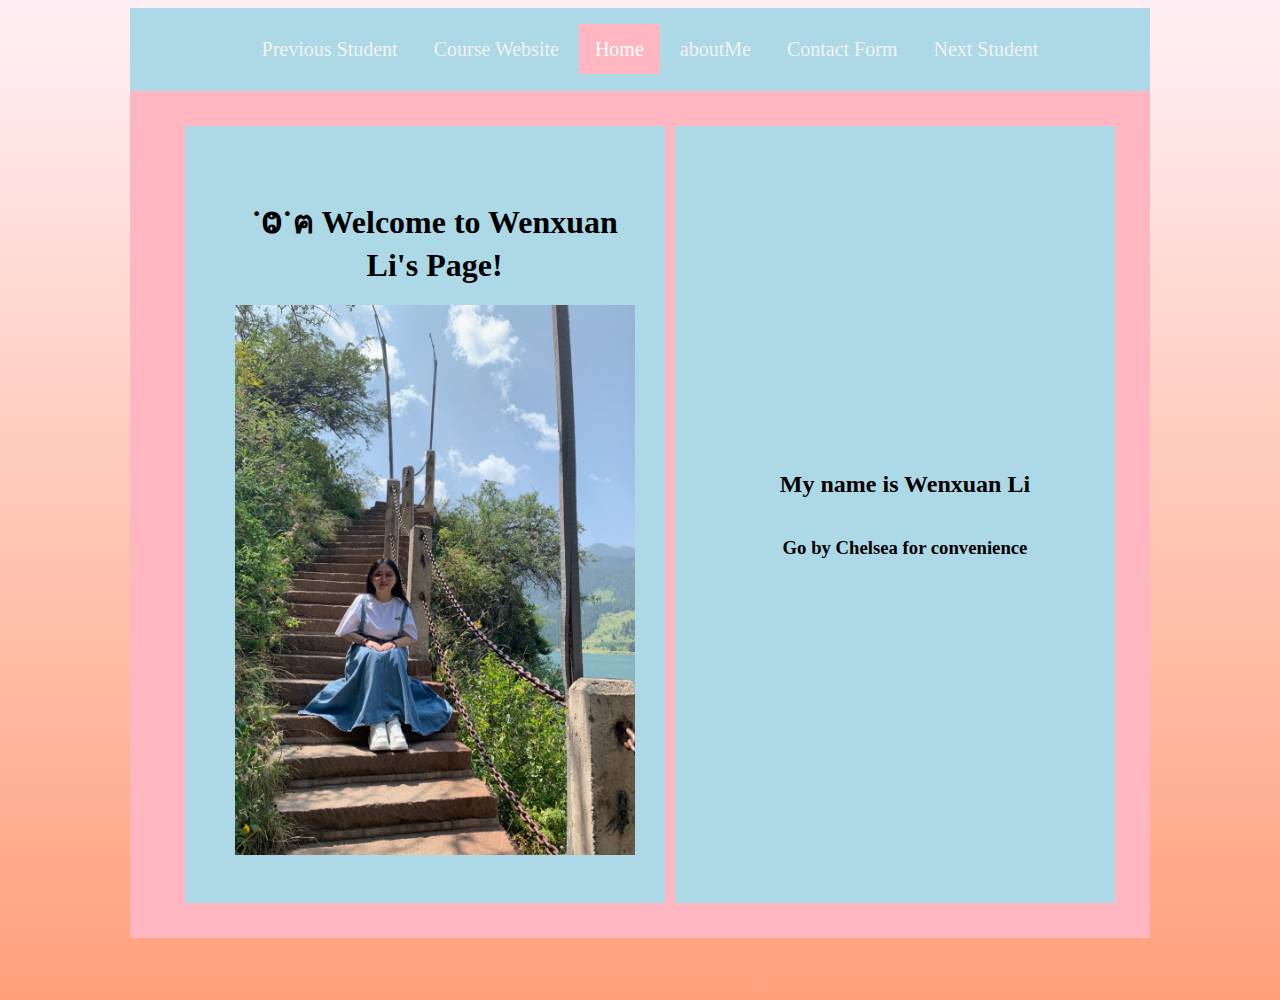
==== index.html @ 332ad687 "Get checked" ====
<!DOCTYPE html>
<html lang="en">
<head>
    <meta charset="UTF-8">
    <title>Wenxuan Li</title>
     <link rel="stylesheet" type="text/css" href="style.css">
</head>
<body>
    <div class="navigation" style = "text-align:center">
        <a href="https://alexlamattina.github.io">Previous Student</a>
        <a href="https://mattm401.github.io/">Course Website</a>
        <a class="active" href="index.html">Home</a>
        <a href="aboutMe.html">aboutMe</a>
        <a href="ContactForm.html">Contact Form</a>
        <a href="https://AaronLiu20.github.io">Next Student</a>
    </div>
    <div class="wrapper">
        <div class="left">
            <h1 style="text-align:center">˙Ⱉ˙ฅ Welcome to Wenxuan Li's Page!</h1>
            <!--Wenxuan Li, CISC474, Personal Web Page 1, wenxuan@udel.edu-->
            <img src='IMG_1710.JPG' alt="personal image" width="400" height="550" >
        </div>
        <div class="right">
            <h2 style="text-align:center">My name is Wenxuan Li</h2>
            <h3 style="text-align:center">Go by Chelsea for convenience</h3>
            <!--
            <p style="text-align:center">
            Please click my image to know more about ME ᵔ◡ᵔ
            </p>
            <ul class="refer-links" style="text-align:center">
                <li><a href="https://alexlamattina.github.io">Previous Student</a></li>
                <li><a href="https://mattm401.github.io/">Course Website</a></li>
                <li><a href="https://AaronLiu20.github.io">Next Student</a></li>
            </ul>
            -->
        </div>
    </div>
</body>
</html>
---- style.css ----
/* Background for all pages */
html {
  justify-content: center;
  display: flex;
  height: 1000px;
  background-color: #cccccc;
  background-image: linear-gradient(LavenderBlush, LightSalmon);
}

/* navigation */
.navigation {
  background-color: LightBlue;
  overflow: hidden;
}
.navigation a {
  float: center;
  color: #f2f2f2;
  text-align: center;
  padding: 14px 16px;
  text-decoration: none;
  font-size: 20px;
}
.navigation a:hover {
  background-color: lightpink;
  color: #f2f2f2;
}
.navigation a.active {
  background-color: lightpink;
  color: white;
}
/* Common format for homepage and aboutMe */
.wrapper {
  background-color: lightpink;
  max-width: 100%;
  display: flex;
  flex-direction: row;
  height: 80%;
}
.left, .right {
  background-color: LightBlue;
  margin: 5px;
  max-width: 100%;
  flex: 1;
  display: flex;
  flex-direction: column;
  justify-content: center;
}
.left {
  align-items: center;
  justify-content: center;
}
.refer-links {
  list-style: none;
  padding-left: 0px;
  font-size: 18px;
}
div {
  padding-top: 30px;
  padding-right: 30px;
  padding-bottom: 30px;
  padding-left: 50px;
}

/* Text entry for Contact Form */
input[type=text] {
    width: 100%;
    padding: 15px 15px;
    margin: 5px 0;
    display: inline-block;
    border: 5px solid LightBlue;
    box-sizing: border-box;
}

textarea {
    width: 100%;
    padding: 15px 15px;
    margin: 5px 0;
    display: inline-block;
    border: 5px solid LightBlue;
    box-sizing: border-box;
    resize: vertical;
}

/* button */
.button {
  background-color: Lightpink;
  border: none;
  color: white;
  padding: 15px 32px;
  text-align: center;
  text-decoration: none;
  display: inline-block;
  font-size: 20px;
  margin: 20px 10px;
  cursor: pointer;
}
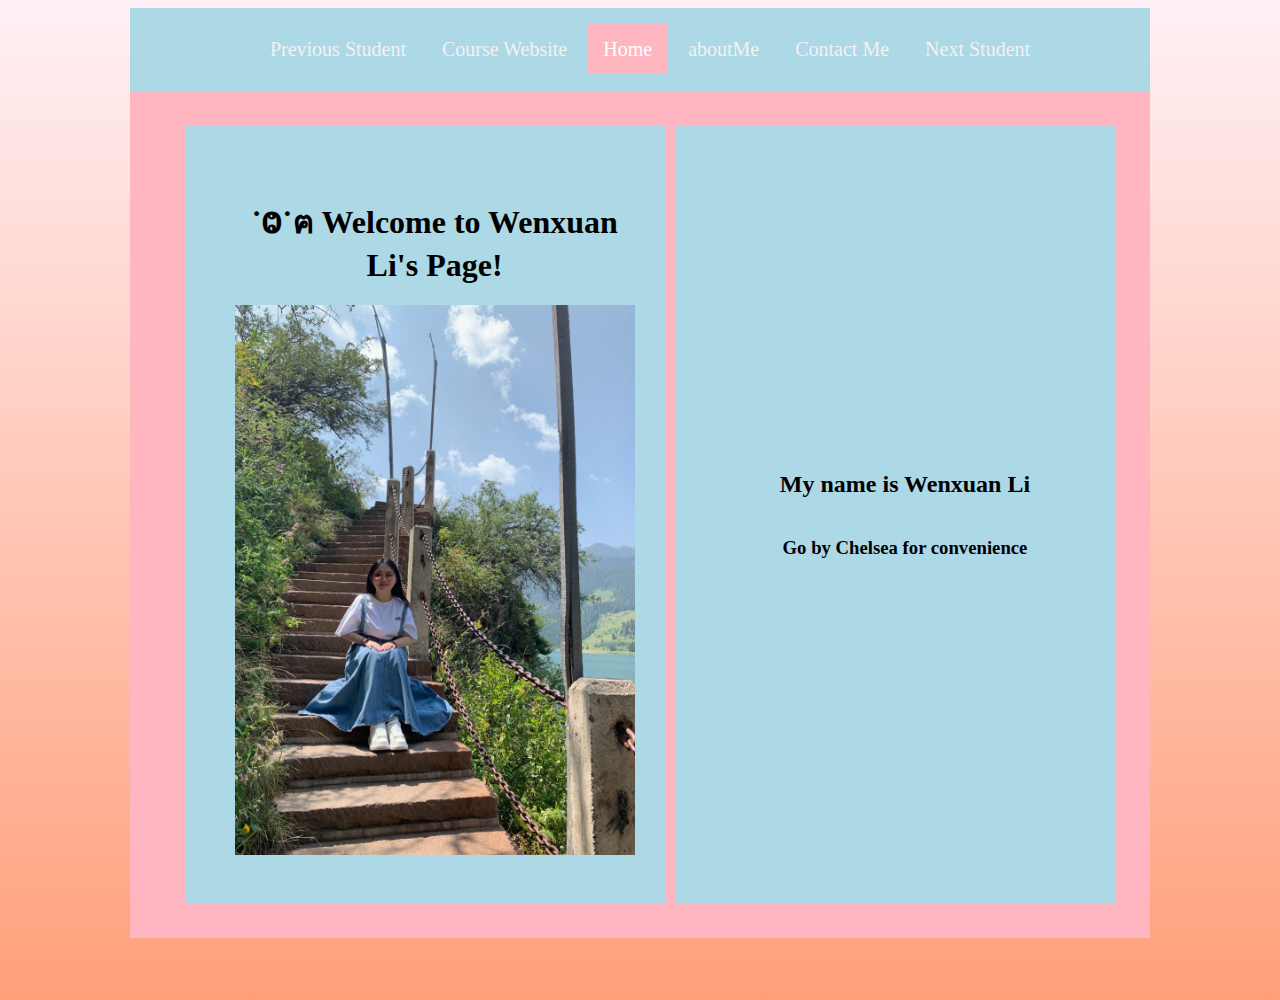
==== commit 0e41ccf9: "Update Several Decoration" ====
--- a/index.html
+++ b/index.html
@@ -11,7 +11,7 @@
         <a href="https://mattm401.github.io/">Course Website</a>
         <a class="active" href="index.html">Home</a>
         <a href="aboutMe.html">aboutMe</a>
-        <a href="ContactForm.html">Contact Form</a>
+        <a href="ContactMe.html">Contact Me</a>
         <a href="https://AaronLiu20.github.io">Next Student</a>
     </div>
     <div class="wrapper">
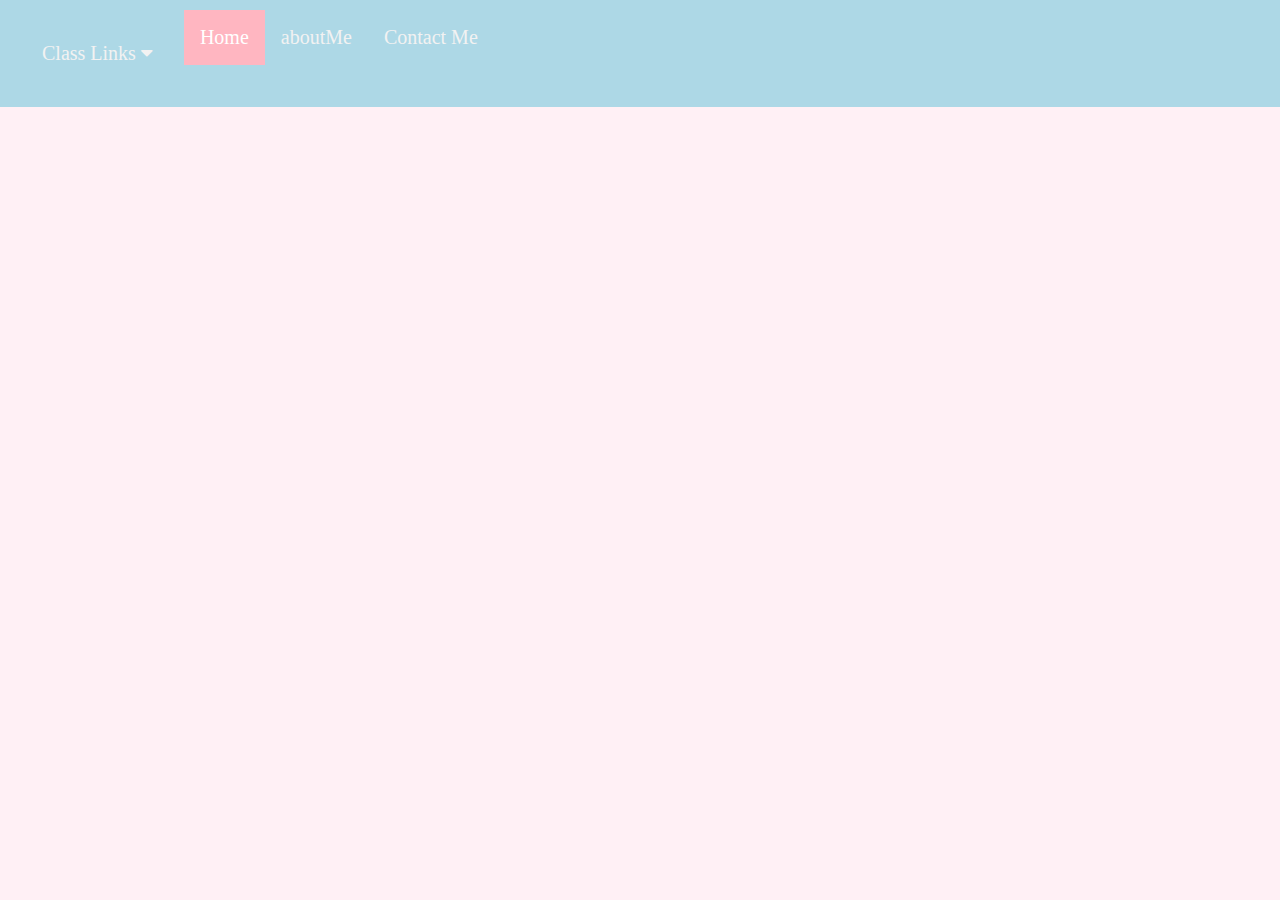
==== commit 6d64c9f4: "Add Google Analytics" ====
--- a/index.html
+++ b/index.html
@@ -1,23 +1,39 @@
 <!DOCTYPE html>
 <html lang="en">
 <head>
+    <!-- Global site tag (gtag.js) - Google Analytics -->
+    <script async src="https://www.googletagmanager.com/gtag/js?id=G-5S9W2F66P3"></script>
+    <script>
+        window.dataLayer = window.dataLayer || [];
+        function gtag(){dataLayer.push(arguments);}
+        gtag('js', new Date());
+        gtag('config', 'G-5S9W2F66P3');
+    </script>
     <meta charset="UTF-8">
-    <title>Wenxuan Li</title>
-     <link rel="stylesheet" type="text/css" href="style.css">
+    <title>Wenxuan's Website</title>
+    <link rel="stylesheet" href="https://cdnjs.cloudflare.com/ajax/libs/font-awesome/4.7.0/css/font-awesome.min.css">
+    <link rel="stylesheet" type="text/css" href="style.css">
 </head>
 <body>
-    <div class="navigation" style = "text-align:center">
-        <a href="https://alexlamattina.github.io">Previous Student</a>
-        <a href="https://mattm401.github.io/">Course Website</a>
+    <div class="navigation">
+        <div class="dropdown">
+            <button class="dropbtn">Class Links <i class="fa fa-caret-down"></i></button>
+            <div class="dropdown-content">
+                <a href="https://mattm401.github.io/">Course Website</a>
+                <a href="https://alexlamattina.github.io">Previous Student</a>
+                <a href="https://AaronLiu20.github.io">Next Student</a>
+            </div>
+        </div>
         <a class="active" href="index.html">Home</a>
         <a href="aboutMe.html">aboutMe</a>
         <a href="ContactMe.html">Contact Me</a>
-        <a href="https://AaronLiu20.github.io">Next Student</a>
+        </div>  
     </div>
+    <!--
     <div class="wrapper">
         <div class="left">
             <h1 style="text-align:center">˙Ⱉ˙ฅ Welcome to Wenxuan Li's Page!</h1>
-            <!--Wenxuan Li, CISC474, Personal Web Page 1, wenxuan@udel.edu-->
+            <!--Wenxuan Li, CISC474, Personal Web Page 1, wenxuan@udel.edu
             <img src='IMG_1710.JPG' alt="personal image" width="400" height="550" >
         </div>
         <div class="right">
@@ -32,8 +48,9 @@
                 <li><a href="https://mattm401.github.io/">Course Website</a></li>
                 <li><a href="https://AaronLiu20.github.io">Next Student</a></li>
             </ul>
-            -->
+            
         </div>
     </div>
+    -->
 </body>
 </html>--- a/style.css
+++ b/style.css
@@ -1,33 +1,81 @@
 /* Background for all pages */
-html {
-  justify-content: center;
-  display: flex;
-  height: 1000px;
-  background-color: #cccccc;
-  background-image: linear-gradient(LavenderBlush, LightSalmon);
+body {
+  margin: auto;
+  text-align: center; 
+  background-color: LavenderBlush;
 }
 
 /* navigation */
 .navigation {
   background-color: LightBlue;
   overflow: hidden;
+  top: 0%;
+  width: 100%;
+  padding: 10px;
+  margin: auto;
+  text-align: center;
+  z-index: 9999;
 }
 .navigation a {
-  float: center;
+  float: left;
   color: #f2f2f2;
   text-align: center;
-  padding: 14px 16px;
+  padding: 16px;
   text-decoration: none;
   font-size: 20px;
 }
 .navigation a:hover {
   background-color: lightpink;
-  color: #f2f2f2;
 }
 .navigation a.active {
   background-color: lightpink;
   color: white;
 }
+.dropdown {
+  float: left;
+  overflow: hidden;
+  color: #f2f2f2;
+  text-align: center;
+  padding: 16px;
+  text-decoration: none;
+  font-size: 20px;
+}
+.dropbtn {
+  font-size: 20px;  
+  border: none;
+  text-align: center;
+  color: #f2f2f2;
+  padding: 16px;
+  text-decoration: none;
+  background-color: transparent;
+  font-family: inherit;
+  margin: auto;
+}
+.dropdown:hover .dropbtn  {
+  background-color: lightpink;
+}
+.dropdown-content {
+  display: none;
+  position: absolute;
+  background-color: lightpink;
+  box-shadow: 0px 10px 10px 0px #f2f2f2;;
+  z-index: 1;
+}
+.dropdown-content a {
+  float: none;
+  color: #f2f2f2;;
+  padding: 16px;
+  text-decoration: none;
+  display: block;
+  text-align: left;
+}
+.dropdown-content a:hover {
+  background-color: LightBlue;
+}
+.dropdown:hover .dropdown-content {
+  display: block;
+}
+
 /* Common format for homepage and aboutMe */
 .wrapper {
   background-color: lightpink;
@@ -79,19 +127,4 @@
     border: 5px solid LightBlue;
     box-sizing: border-box;
     resize: vertical;
-}
-
-/* button */
-.button {
-  background-color: Lightpink;
-  border: none;
-  color: white;
-  padding: 15px 32px;
-  text-align: center;
-  text-decoration: none;
-  display: inline-block;
-  font-size: 20px;
-  margin: 20px 10px;
-  cursor: pointer;
-}
-
+}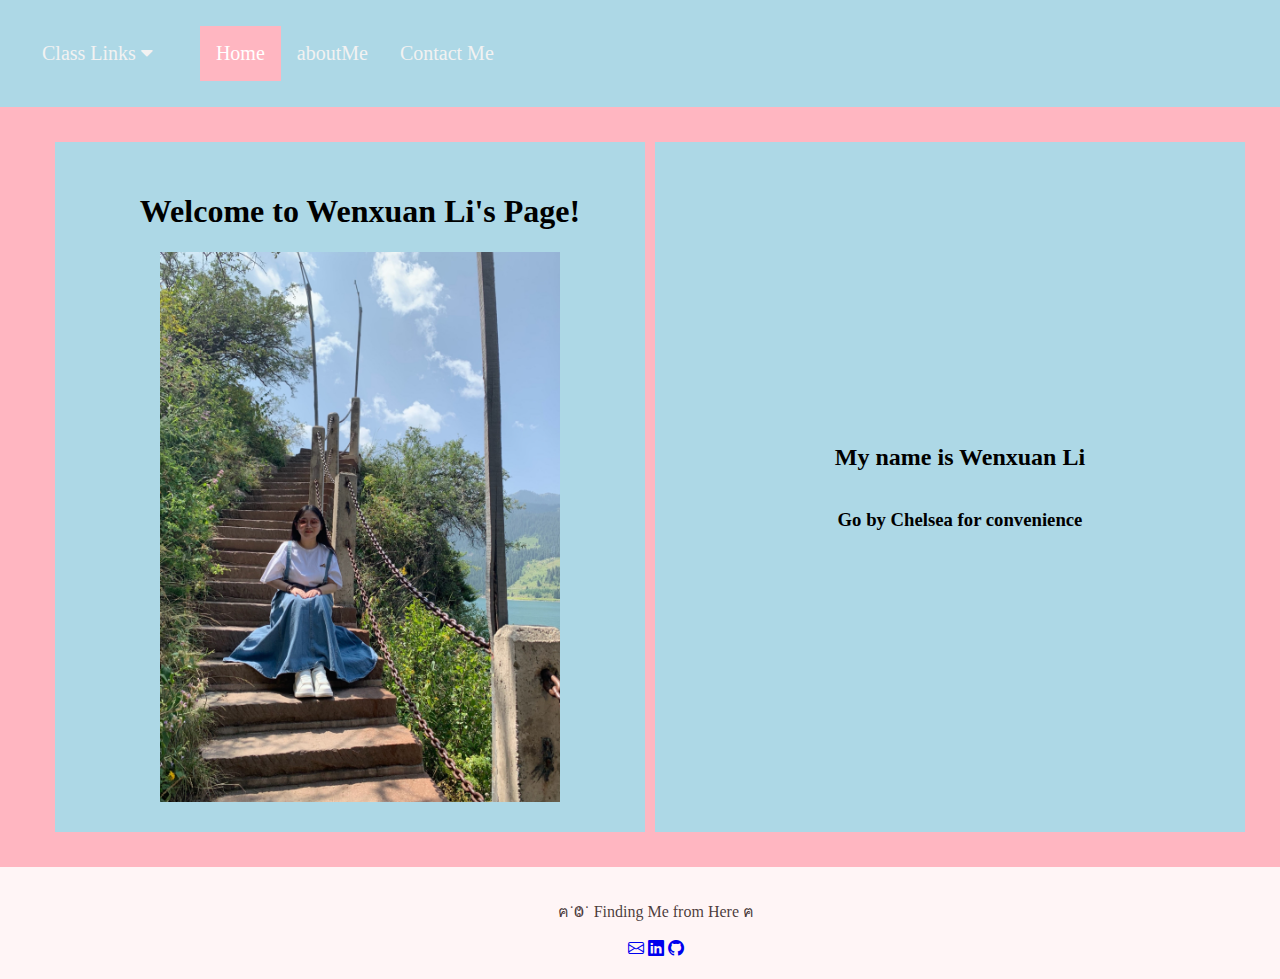
==== commit af924d3a: "Fix navigation bar, add footer" ====
--- a/index.html
+++ b/index.html
@@ -11,10 +11,12 @@
     </script>
     <meta charset="UTF-8">
     <title>Wenxuan's Website</title>
+    <link rel="stylesheet" href="https://cdn.jsdelivr.net/npm/bootstrap-icons@1.3.0/font/bootstrap-icons.css">
     <link rel="stylesheet" href="https://cdnjs.cloudflare.com/ajax/libs/font-awesome/4.7.0/css/font-awesome.min.css">
     <link rel="stylesheet" type="text/css" href="style.css">
 </head>
 <body>
+    <!--Navigation Bar-->
     <div class="navigation">
         <div class="dropdown">
             <button class="dropbtn">Class Links <i class="fa fa-caret-down"></i></button>
@@ -24,16 +26,16 @@
                 <a href="https://AaronLiu20.github.io">Next Student</a>
             </div>
         </div>
-        <a class="active" href="index.html">Home</a>
-        <a href="aboutMe.html">aboutMe</a>
-        <a href="ContactMe.html">Contact Me</a>
+        <div class="dropdown">
+            <a class="active" href="index.html">Home</a>
+            <a href="aboutMe.html">aboutMe</a>
+            <a href="ContactMe.html">Contact Me</a>
         </div>  
     </div>
-    <!--
     <div class="wrapper">
         <div class="left">
-            <h1 style="text-align:center">˙Ⱉ˙ฅ Welcome to Wenxuan Li's Page!</h1>
-            <!--Wenxuan Li, CISC474, Personal Web Page 1, wenxuan@udel.edu
+            <h1 style="text-align:center"> Welcome to Wenxuan Li's Page!</h1>
+            <!--Wenxuan Li, CISC474, Personal Web Page 1, wenxuan@udel.edu-->
             <img src='IMG_1710.JPG' alt="personal image" width="400" height="550" >
         </div>
         <div class="right">
@@ -48,9 +50,19 @@
                 <li><a href="https://mattm401.github.io/">Course Website</a></li>
                 <li><a href="https://AaronLiu20.github.io">Next Student</a></li>
             </ul>
-            
+        -->
         </div>
     </div>
-    -->
+    <!--Footer-->
+    <footer>
+        <ul>
+           <li> <a>ฅ˙Ⱉ˙ Finding Me from Here ฅ</a></li>
+           <li>
+               <a href="mailto:wenxuan@udel.edu"> <i class="bi bi-envelope"></i></a>
+               <a href="https://www.linkedin.com/in/wenxuan-li-9bab27161"><i class="bi bi-linkedin"></i></a>
+               <a href="https://github.com/WenxuanChelsea"> <i class="bi bi-github"></i></a>
+           </li>
+        </ul>
+     </footer>
 </body>
 </html>--- a/style.css
+++ b/style.css
@@ -39,6 +39,7 @@
   padding: 16px;
   text-decoration: none;
   font-size: 20px;
+  margin: 0;
 }
 .dropbtn {
   font-size: 20px;  
@@ -58,13 +59,12 @@
   display: none;
   position: absolute;
   background-color: lightpink;
-  box-shadow: 0px 10px 10px 0px #f2f2f2;;
   z-index: 1;
 }
 .dropdown-content a {
   float: none;
   color: #f2f2f2;;
-  padding: 16px;
+  padding: 10px;
   text-decoration: none;
   display: block;
   text-align: left;
@@ -127,4 +127,26 @@
     border: 5px solid LightBlue;
     box-sizing: border-box;
     resize: vertical;
+}
+
+/* Footer */
+footer {
+  bottom: 0;
+  color: rgba(32, 10, 10, 0.808);
+  text-align: center;
+  padding: 16px;
+  width: 100%;
+  height: 80px;
+  background-color: rgb(255, 245, 246);
+
+} 
+ul{
+  list-style: none;
+  margin: none;
+  padding: none;
+  padding-inline-start: 0%;
+
+}
+li{
+  margin: 16px;
 }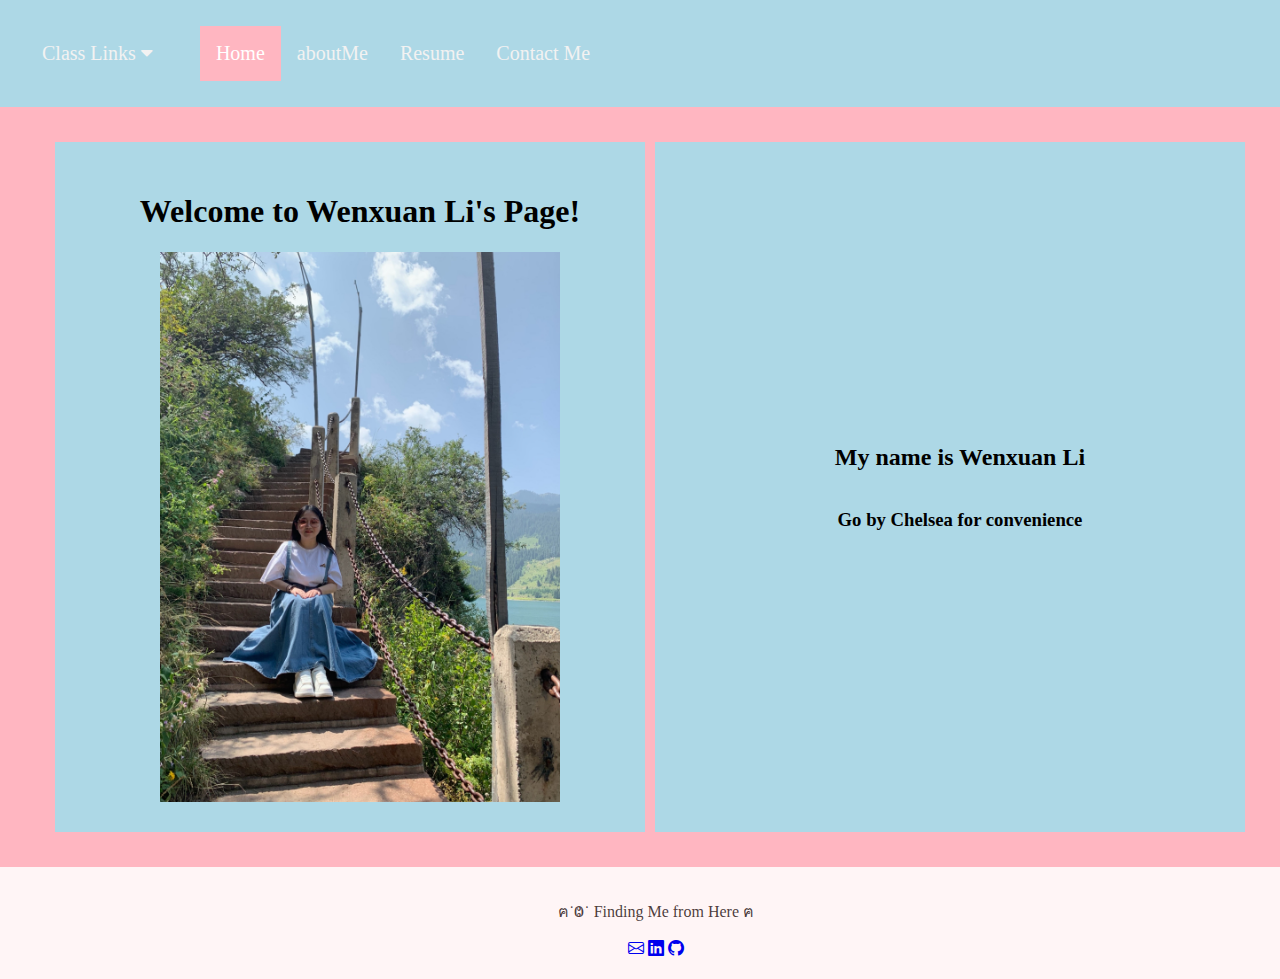
==== commit 7941dd3b: "Format files" ====
--- a/index.html
+++ b/index.html
@@ -13,7 +13,7 @@
     <title>Wenxuan's Website</title>
     <link rel="stylesheet" href="https://cdn.jsdelivr.net/npm/bootstrap-icons@1.3.0/font/bootstrap-icons.css">
     <link rel="stylesheet" href="https://cdnjs.cloudflare.com/ajax/libs/font-awesome/4.7.0/css/font-awesome.min.css">
-    <link rel="stylesheet" type="text/css" href="style.css">
+    <link rel="stylesheet" type="text/css" href="css/style.css">
 </head>
 <body>
     <!--Navigation Bar-->
@@ -29,6 +29,7 @@
         <div class="dropdown">
             <a class="active" href="index.html">Home</a>
             <a href="aboutMe.html">aboutMe</a>
+            <a href="Resume.html">Resume</a>
             <a href="ContactMe.html">Contact Me</a>
         </div>  
     </div>
@@ -36,7 +37,7 @@
         <div class="left">
             <h1 style="text-align:center"> Welcome to Wenxuan Li's Page!</h1>
             <!--Wenxuan Li, CISC474, Personal Web Page 1, wenxuan@udel.edu-->
-            <img src='IMG_1710.JPG' alt="personal image" width="400" height="550" >
+            <img src='file/IMG_1710.JPG' alt="personal image" width="400" height="550" >
         </div>
         <div class="right">
             <h2 style="text-align:center">My name is Wenxuan Li</h2>
--- a/css/style.css
+++ b/css/style.css
@@ -0,0 +1,173 @@
+/* Background for all pages */
+body {
+  margin: auto;
+  text-align: center; 
+  background-color: LavenderBlush;
+}
+
+/* navigation */
+.navigation {
+  background-color: LightBlue;
+  overflow: hidden;
+  top: 0%;
+  width: 100%;
+  padding: 10px;
+  margin: auto;
+  text-align: center;
+  z-index: 9999;
+}
+.navigation a {
+  float: left;
+  color: #f2f2f2;
+  text-align: center;
+  padding: 16px;
+  text-decoration: none;
+  font-size: 20px;
+}
+.navigation a:hover {
+  background-color: lightpink;
+}
+.navigation a.active {
+  background-color: lightpink;
+  color: white;
+}
+.dropdown {
+  float: left;
+  overflow: hidden;
+  color: #f2f2f2;
+  text-align: center;
+  padding: 16px;
+  text-decoration: none;
+  font-size: 20px;
+  margin: 0;
+}
+.dropbtn {
+  font-size: 20px;  
+  border: none;
+  text-align: center;
+  color: #f2f2f2;
+  padding: 16px;
+  text-decoration: none;
+  background-color: transparent;
+  font-family: inherit;
+  margin: auto;
+}
+.dropdown:hover .dropbtn  {
+  background-color: lightpink;
+}
+.dropdown-content {
+  display: none;
+  position: absolute;
+  background-color: lightpink;
+  z-index: 1;
+}
+.dropdown-content a {
+  float: none;
+  color: #f2f2f2;;
+  padding: 10px;
+  text-decoration: none;
+  display: block;
+  text-align: left;
+}
+.dropdown-content a:hover {
+  background-color: LightBlue;
+}
+.dropdown:hover .dropdown-content {
+  display: block;
+}
+
+/* Common format for homepage and aboutMe */
+.wrapper {
+  background-color: lightpink;
+  max-width: 100%;
+  display: flex;
+  flex-direction: row;
+  height: 80%;
+}
+.left, .right {
+  background-color: LightBlue;
+  margin: 5px;
+  max-width: 100%;
+  flex: 1;
+  display: flex;
+  flex-direction: column;
+  justify-content: center;
+}
+.left {
+  align-items: center;
+  justify-content: center;
+}
+.refer-links {
+  list-style: none;
+  padding-left: 0px;
+  font-size: 18px;
+}
+div {
+  padding-top: 30px;
+  padding-right: 30px;
+  padding-bottom: 30px;
+  padding-left: 50px;
+}
+
+/* View and Download Resume */
+.viewResume {
+  height: 600px;
+  width: 800px;
+  border: none;
+}
+
+/* Text entry for Contact Form */
+input[type=text] {
+    width: 100%;
+    padding: 15px 15px;
+    margin: 5px 0;
+    display: inline-block;
+    border: 5px solid LightBlue;
+    box-sizing: border-box;
+}
+textarea {
+    width: 100%;
+    padding: 15px 15px;
+    margin: 5px 0;
+    display: inline-block;
+    border: 5px solid LightBlue;
+    box-sizing: border-box;
+    resize: vertical;
+}
+
+/* Footer */
+footer {
+  bottom: 0;
+  color: rgba(32, 10, 10, 0.808);
+  background-color: rgb(255, 245, 246);
+  padding: 16px;
+  width: 100%;
+  height: 80px;
+  text-align: center;
+} 
+ul{
+  list-style: none;
+  margin: none;
+  padding: none;
+  padding-inline-start: 0%;
+}
+li{
+  margin: 16px;
+}
+
+/* button */
+.button {
+  background-color: Lightpink;
+  border: none;
+  color: white;
+  padding: 15px 32px;
+  text-align: center;
+  text-decoration: none;
+  display: inline-block;
+  font-size: 20px;
+  margin: 20px 10px;
+  cursor: pointer;
+}
+.button:hover  {
+  background-color: LightBlue;
+}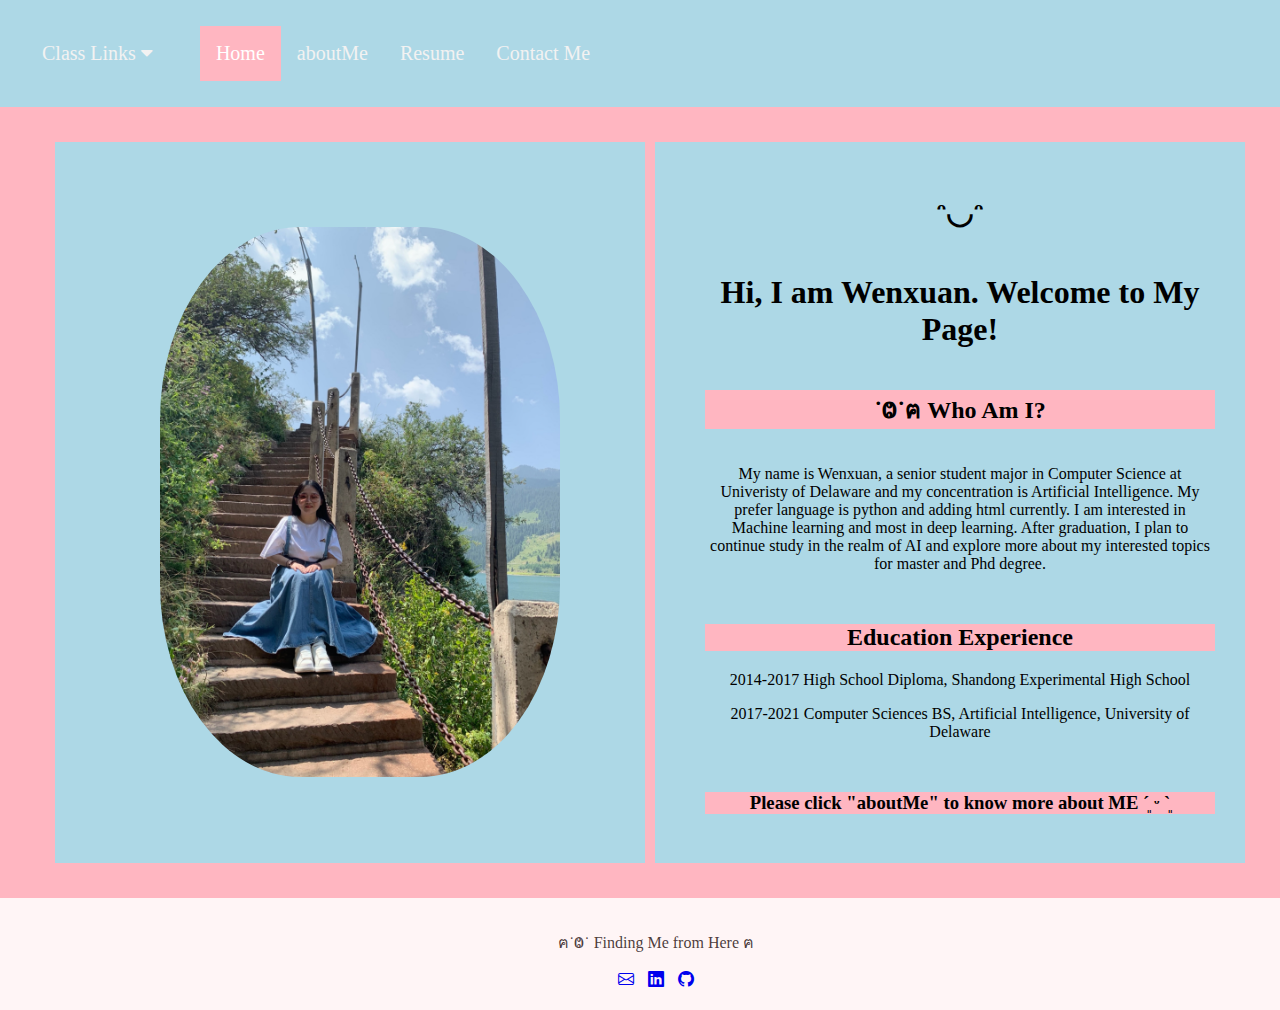
==== commit 963b3c8c: "Add project, and create responsive web design" ====
--- a/index.html
+++ b/index.html
@@ -33,25 +33,24 @@
             <a href="ContactMe.html">Contact Me</a>
         </div>  
     </div>
+    <!--About me and Education experience-->
     <div class="wrapper">
         <div class="left">
-            <h1 style="text-align:center"> Welcome to Wenxuan Li's Page!</h1>
-            <!--Wenxuan Li, CISC474, Personal Web Page 1, wenxuan@udel.edu-->
-            <img src='file/IMG_1710.JPG' alt="personal image" width="400" height="550" >
+            <img src='file/IMG_1710.JPG' alt="personal image" width="400" height="550" style = "border-radius:35%">
         </div>
         <div class="right">
-            <h2 style="text-align:center">My name is Wenxuan Li</h2>
-            <h3 style="text-align:center">Go by Chelsea for convenience</h3>
-            <!--
-            <p style="text-align:center">
-            Please click my image to know more about ME ᵔ◡ᵔ
-            </p>
-            <ul class="refer-links" style="text-align:center">
-                <li><a href="https://alexlamattina.github.io">Previous Student</a></li>
-                <li><a href="https://mattm401.github.io/">Course Website</a></li>
-                <li><a href="https://AaronLiu20.github.io">Next Student</a></li>
+            <h1 style="text-align:center">ᵔ◡ᵔ</h1>
+            <h1 style="text-align:center"> Hi, I am Wenxuan. Welcome to My Page! </h1>
+            <h2 style="text-align:center; background-color:lightpink">˙Ⱉ˙ฅ Who Am I?</h2>
+            <p style="text-align:center"> My name is Wenxuan, a senior student major in Computer Science at Univeristy of Delaware and my concentration is Artificial Intelligence. 
+                My prefer language is python and adding html currently. I am interested in Machine learning and most in deep learning. 
+                After graduation, I plan to continue study in the realm of AI and explore more about my interested topics for master and Phd degree.</p>
+            <ul>
+                <h2 style="text-align:center; background-color:lightpink">Education Experience</h2>
+                <li>2014-2017 High School Diploma, Shandong Experimental High School</li>
+                <li>2017-2021 Computer Sciences BS, Artificial Intelligence, University of Delaware</li>
             </ul>
-        -->
+            <h3 style="text-align:center; background-color:lightpink">Please click "aboutMe" to know more about ME ´͈ ᵕ `͈</h3>
         </div>
     </div>
     <!--Footer-->
--- a/css/style.css
+++ b/css/style.css
@@ -154,6 +154,10 @@
 li{
   margin: 16px;
 }
+li a{
+  margin: 5px;
+  text-align: center;
+}
 
 /* button */
 .button {
@@ -170,4 +174,185 @@
 }
 .button:hover  {
   background-color: LightBlue;
+}
+
+/* Responsive Web Design */
+@media only screen and (max-width: 600px) {
+  body {
+    margin: auto;
+    text-align: center; 
+    background-color: LavenderBlush;
+  }
+  
+  /* navigation */
+  .navigation {
+    background-color: LightBlue;
+    overflow: hidden;
+    top: 0%;
+    width: 100%;
+    padding: 8px;
+    margin: auto;
+    text-align: center;
+    z-index: 9999;
+  }
+  .navigation a {
+    float: left;
+    color: #f2f2f2;
+    text-align: center;
+    padding: 10px;
+    text-decoration: none;
+    font-size: 15px;
+  }
+  .navigation a:hover {
+    background-color: lightpink;
+  }
+  .navigation a.active {
+    background-color: lightpink;
+    color: white;
+  }
+  .dropdown {
+    float: left;
+    overflow: hidden;
+    color: #f2f2f2;
+    text-align: center;
+    padding: 10px;
+    text-decoration: none;
+    font-size: 15px;
+    margin: 0;
+  }
+  .dropbtn {
+    font-size: 15px;  
+    border: none;
+    text-align: center;
+    color: #f2f2f2;
+    padding: 10px;
+    text-decoration: none;
+    background-color: transparent;
+    font-family: inherit;
+    margin: auto;
+  }
+  .dropdown:hover .dropbtn  {
+    background-color: lightpink;
+  }
+  .dropdown-content {
+    display: none;
+    position: absolute;
+    background-color: lightpink;
+    z-index: 1;
+  }
+  .dropdown-content a {
+    float: none;
+    color: #f2f2f2;;
+    padding: 5px;
+    text-decoration: none;
+    display: block;
+    text-align: left;
+  }
+  .dropdown-content a:hover {
+    background-color: LightBlue;
+  }
+  .dropdown:hover .dropdown-content {
+    display: block;
+  }
+  
+  /* Common format for homepage and aboutMe */
+  .wrapper {
+    background-color: lightpink;
+    max-width: 100%;
+    display: flex;
+    flex-direction: row;
+    height: 80%;
+  }
+  .left, .right {
+    background-color: LightBlue;
+    margin: 0;
+    max-width: 100%;
+    flex: 1;
+    display: flex;
+    flex-direction: column;
+    justify-content: center;
+  }
+  .left {
+    align-items: center;
+    justify-content: center;
+  }
+  .refer-links {
+    list-style: none;
+    padding-left: 0px;
+    font-size: 12px;
+  }
+  div {
+    padding-top: 30px;
+    padding-right: 30px;
+    padding-bottom: 30px;
+    padding-left: 50px;
+  }
+  
+  /* View and Download Resume */
+  .viewResume {
+    height: 350px;
+    width: 600px;
+    border: none;
+  }
+  
+  /* Text entry for Contact Form */
+  input[type=text] {
+      width: 100%;
+      padding: 10px 10px;
+      margin: 5px 0;
+      display: inline-block;
+      border: 5px solid LightBlue;
+      box-sizing: border-box;
+  }
+  textarea {
+      width: 100%;
+      padding: 10px 10px;
+      margin: 5px 0;
+      display: inline-block;
+      border: 5px solid LightBlue;
+      box-sizing: border-box;
+      resize: vertical;
+  }
+  
+  /* Footer */
+  footer {
+    bottom: 0;
+    color: rgba(32, 10, 10, 0.808);
+    background-color: rgb(255, 245, 246);
+    padding: 12px;
+    width: 100%;
+    height: 70px;
+    text-align: center;
+  } 
+  ul{
+    list-style: none;
+    margin: none;
+    padding: none;
+    padding-inline-start: 0%;
+  }
+  li{
+    margin: 10px;
+  }
+  li a{
+    margin: 5px;
+    text-align: center;
+  }
+  
+  /* button */
+  .button {
+    background-color: Lightpink;
+    border: none;
+    color: white;
+    padding: 10px 25px;
+    text-align: center;
+    text-decoration: none;
+    display: inline-block;
+    font-size: 12px;
+    margin: 15px 10px;
+    cursor: pointer;
+  }
+  .button:hover  {
+    background-color: LightBlue;
+  }
+
 }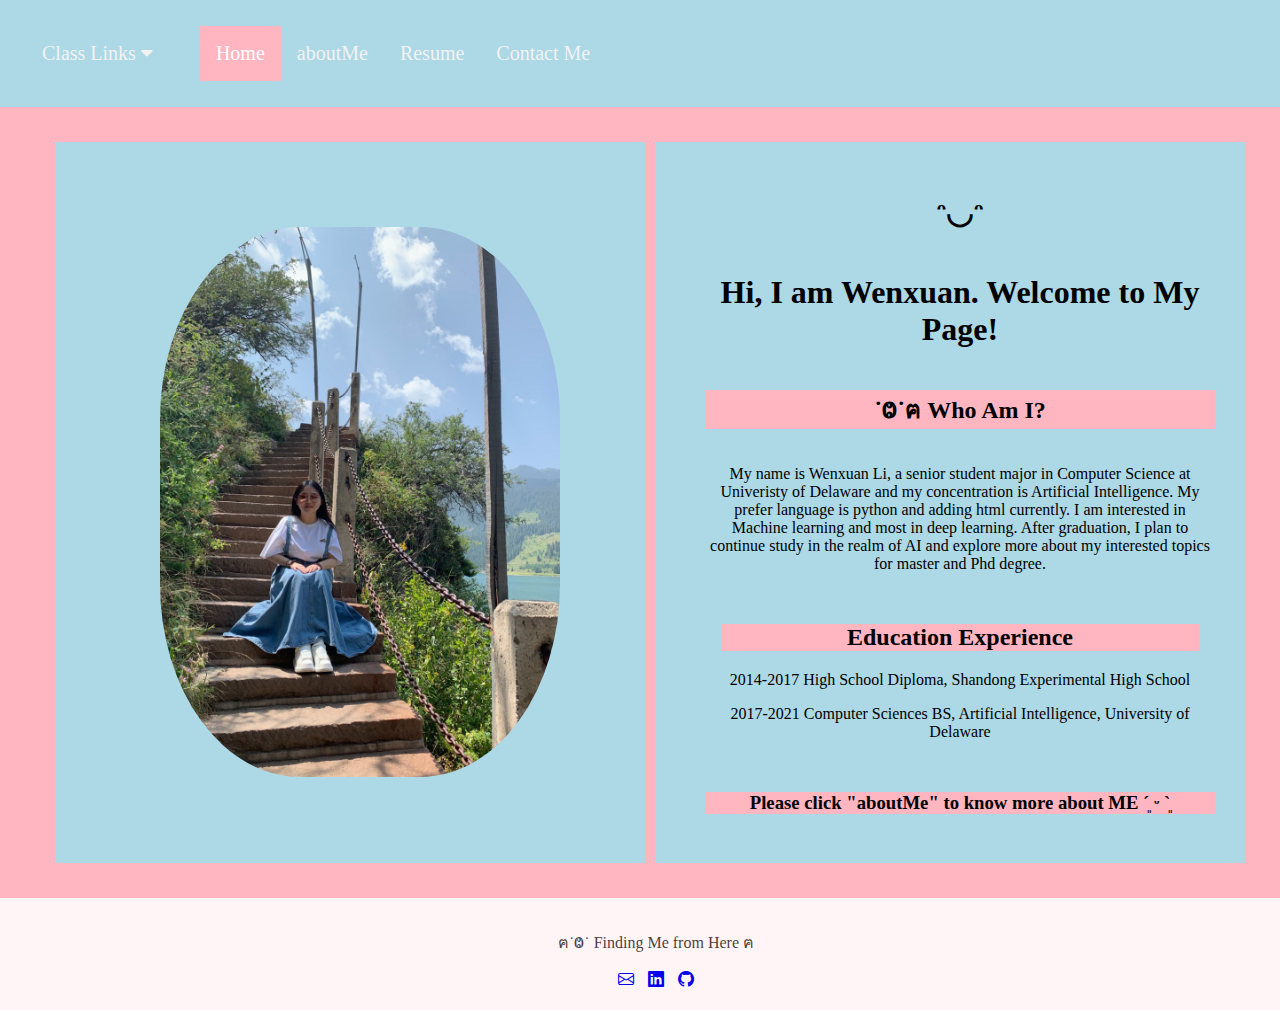
==== commit 2eff6cc6: "Fix error about index.html" ====
--- a/index.html
+++ b/index.html
@@ -42,11 +42,11 @@
             <h1 style="text-align:center">ᵔ◡ᵔ</h1>
             <h1 style="text-align:center"> Hi, I am Wenxuan. Welcome to My Page! </h1>
             <h2 style="text-align:center; background-color:lightpink">˙Ⱉ˙ฅ Who Am I?</h2>
-            <p style="text-align:center"> My name is Wenxuan, a senior student major in Computer Science at Univeristy of Delaware and my concentration is Artificial Intelligence. 
+            <p style="text-align:center"> My name is Wenxuan Li, a senior student major in Computer Science at Univeristy of Delaware and my concentration is Artificial Intelligence. 
                 My prefer language is python and adding html currently. I am interested in Machine learning and most in deep learning. 
                 After graduation, I plan to continue study in the realm of AI and explore more about my interested topics for master and Phd degree.</p>
             <ul>
-                <h2 style="text-align:center; background-color:lightpink">Education Experience</h2>
+                <li><h2 style="text-align:center; background-color:lightpink">Education Experience</h2></li>
                 <li>2014-2017 High School Diploma, Shandong Experimental High School</li>
                 <li>2017-2021 Computer Sciences BS, Artificial Intelligence, University of Delaware</li>
             </ul>
